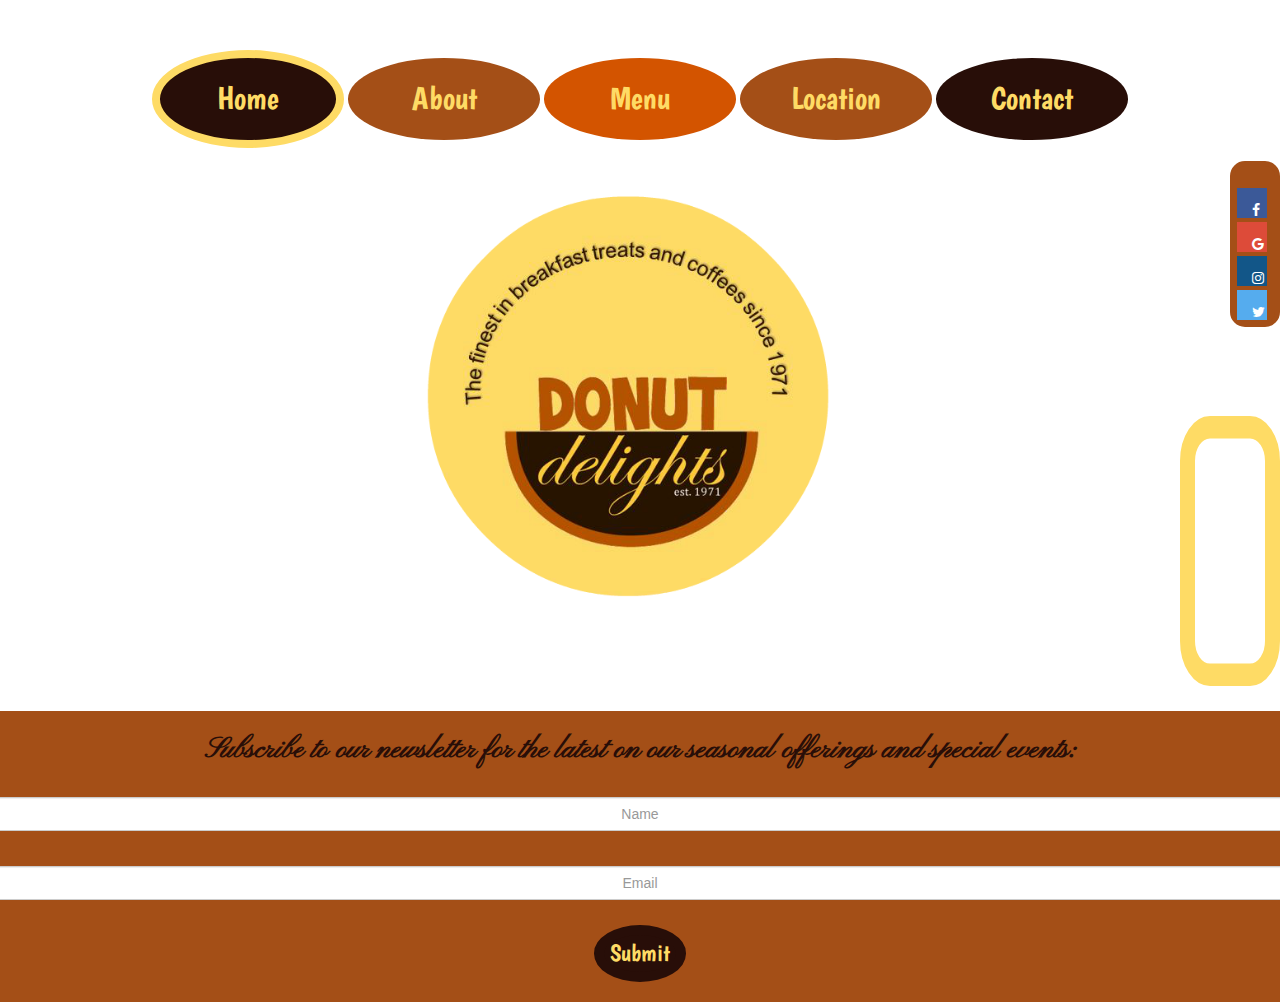
==== index.html @ b795b4d1 "Update" ====
<!doctype html>
<html class="no-js" lang="">
     <head>

<meta charset="utf-8">
  <meta name="viewport" content="width=device-width, initial-scale=1">
  <link rel="stylesheet" href="https://maxcdn.bootstrapcdn.com/bootstrap/3.3.7/css/bootstrap.min.css">
  <script src="https://ajax.googleapis.com/ajax/libs/jquery/3.2.0/jquery.min.js"></script>
  <script src="https://maxcdn.bootstrapcdn.com/bootstrap/3.3.7/js/bootstrap.min.js"></script>

        <!-- this is circletype
         <meta charset="utf-8">
        <meta http-equiv="X-UA-Compatible" content="IE=edge,chrome=1">
        <title>CircleType.js lets you curve type on the web</title>
        <meta name="description" content="CircleType.js is a tiny (4kb) jQuery plugin that lets you set type on a circle">
        <meta name="viewport" content="width=device-width, initial-scale=1.0, user-scalable=0">

        <script type="text/javascript" src="//use.typekit.net/fbl0lhq.js"></script>
        <script type="text/javascript">try{Typekit.load();}catch(e){}</script>

        <link rel="stylesheet" href="stylesheets/screen.css">

        <script src="js/vendor/modernizr-2.6.2-respond-1.1.0.min.js"></script>

     end circletype -->

        <meta charset="utf-8">
        <meta http-equiv="x-ua-compatible" content="ie=edge">
        <title></title>
        <meta name="description" content="">
        <meta name="viewport" content="width=device-width, initial-scale=1">

        <link rel="apple-touch-icon" href="apple-touch-icon.png">
        <!-- Place favicon.ico in the root directory -->
        <link rel="stylesheet" href="css/site.css">
        <link rel="stylesheet" href="css/normalize.css">
        <link rel="stylesheet" href="css/main.css">

        <script src="js/jquery-3.2.1.min.js"></script>


        <script src="js/vendor/modernizr-2.8.3.min.js"></script>
        <script src="./js/main.js"></script>


        <link href="https://fonts.googleapis.com/css?family=Boogaloo" rel="stylesheet">
        <link href="https://fonts.googleapis.com/css?family=Pinyon+Script" rel="stylesheet">
        <link href="https://fonts.googleapis.com/css?family=Andika|Pinyon+Script" rel="stylesheet">

<body>


<div class="topnav">
    <div class="row topnav">
    <div class="col-lg-12 col-md-12 topnav">
        <ul>
            <li><a href="index.html" id="home">Home</a></li>
            <li><a href="about.html" id="about">About</a></li>
            <li><a href="menu.html" id="menu">Menu</a></li>
            <li><a href="location.html" id="location">Location</a></li>
            <li><a href="contact.html" id="contact">Contact</a></li>
        </ul>
    </div>
    <div class="col-lg-12 col-md-12 YellowLogo">
            <img src="img/YellowLogo.png" alt="YellowLogo" class="YellowLogo" style="width:40%; height:auto">
    </div>
</div>
</div>

<div class="social">
    <link rel="stylesheet" href="https://cdnjs.cloudflare.com/ajax/libs/font-awesome/4.7.0/css/font-awesome.min.css">

                <!-- Add font awesome icons -->
        <ul>
            <li><a href="index.html" class="fa fa-facebook"></a></li>
            <li><a href="index.html" class="fa fa-google"></a></li>
            <li><a href="index.html" class="fa fa-instagram"></a></li>
            <li><a href="index.html" class="fa fa-twitter"></a></li>
        </ul>
</div>

        <div class="Video"></div>
            <iframe class="youtubevideo" width="560" height="315" src="https://www.youtube.com/embed/aWMjUQFEGd0"></iframe>
        </div>
 
 
<div class="container-fluid" id="emailform">
    <div class="row">
    <h3>Subscribe to our newsletter for the latest on our seasonal offerings and special events:</h3>
    <form action="join.html" method="POST">
        <div class="form-group">
            <label for="name"></label> 
            <input type="text" placeholder="Name" class="form-control"></input>
        </div>
        <div class="form-group">
            <label for="email"></label> 
            <input type="email" placeholder="Email" class="form-control" ></input>
        </div>
        <div><button type="submit" class="submit">Submit</button></div>
    </form>
    </div>
</div>


            <!-- https://www.youtube.com/watch?v=KuCMrs8umYA -->

    

        <script src="https://code.jquery.com/jquery-1.12.0.min.js"></script>
        <script>window.jQuery || document.write('<script src="js/vendor/jquery-1.12.0.min.js"><\/script>')</script>
        <script src="js/plugins.js"></script>
        <script src="js/main.js"></script>

        <!-- Google Analytics: change UA-XXXXX-X to be your site's ID. -->
        <script>
            (function(b,o,i,l,e,r){b.GoogleAnalyticsObject=l;b[l]||(b[l]=
            function(){(b[l].q=b[l].q||[]).push(arguments)});b[l].l=+new Date;
            e=o.createElement(i);r=o.getElementsByTagName(i)[0];
            e.src='https://www.google-analytics.com/analytics.js';
            r.parentNode.insertBefore(e,r)}(window,document,'script','ga'));
            ga('create','UA-XXXXX-X','auto');ga('send','pageview');
        </script>
    </body>
</html>
---- css/site.css ----
body{
  background: url("../img/donutsInCase.jpg") no-repeat center center fixed; 
  -webkit-background-size: cover;
  -moz-background-size: cover;
  -o-background-size: cover;
  background-size: cover;
}
.topnav {
    margin-top: 25px;
    display: block;
}
 .topnav ul {
    padding: 0;
    text-align: center;
    list-style-type: none;
    }

.topnav ul li{
    display: inline;
}

.topnav ul li a{
    font-family: 'Boogaloo', Arial, Helvetica, sans-serif;
    color:#FEDB65;
    font-size: xx-large;
    font-weight: lighter;
    text-decoration: none;
    padding-left: 35px;
    padding-right: 35px;
    padding-top: 18px;
    padding-bottom: 18px;
    border-radius: 50%;
    display:inline-block;
    width: 15%;
}

.topnav a:hover {
background: #FEDB65;
-webkit-text-fill-color: #280E08;
}

.topnav ul li #home {
    background-color: #280E08;
    -webkit-text-fill-color: #FEDB65;
    border: solid #FEDB65 8px;
}
.topnav ul li #about {
    background-color: #A44F17;
    -webkit-text-fill-color: #FEDB65;
}
.topnav ul li #menu {
    background-color: #D35400;
    -webkit-text-fill-color: #FEDB65;
}
.topnav ul li #location {
    background-color: #A44F17;
    -webkit-text-fill-color: #FEDB65;
}
.topnav ul li #contact {
    background-color: #280E08;
    -webkit-text-fill-color: #FEDB65;
}
img.YellowLogo {
    display: block;
    margin-left: 30%;
    margin-right: 30%;
    margin-top: 25px;
}

.social{
    border: solid 5px #A44F17;
    border-radius: 15px;
    background-color: #A44F17;
    float: right;
    margin-top: -450px;
}
.social ul{
    list-style-type: none;
    display:inline;
}
/* Style all font awesome icons */
.fa {
    padding: 15px;
    margin:2px;
    font-size: 30px;
    width: 10px;
    height: 10px;
    text-align: center;
    text-decoration: none;
}


/* Add a hover effect if you want */
.fa:hover {
    opacity: 0.7;
}

/* Set a specific color for each brand */

/* Facebook */
.fa-facebook {
    background: #3B5998;
    color: white;
}
/* Google+ */
.fa-google {
    background: #dd4b39;
    color: white;
}
/* Instagram */
.fa-instagram {
    background: #125688;
    color: white;
}

/* Twitter */
.fa-twitter {
    background: #55ACEE;
    color: white;
}
.youtubevideo{
    border: solid 15px #FEDB65;
    border-radius: 30px;
    transition: 0.3s ease-in-out;
    transform: scale(1,1.5);
    width: 100px;
    height: 180px;
    float: right;
    margin-top: -150px;
}
.youtubevideo:hover{
    direction: rtl;
    width: 400px;
    height: 180px;
}
#emailform{
    background-color:#A44F17;
    padding-top: 3px;
    padding-bottom: 20px;
    margin-left: -15px;
    margin-right: -15px;
    margin-top: 100px;
    text-align: center;
}
h3{
     font-family: 'pinyon script', brush script MT, script;
     text-align: center;  
     font-size: 30px;
     font-weight:bold;
     color:#280E08;   
}
input{
    width: 80%;
    display: block;
    margin-top: 10px;
    margin-bottom: 10px;
    margin-left: auto;
    margin-right: auto;
    border: solid 2px #FEDB65;
    text-align: center;
    font-family: 'Andika', Arial, Helvetica, sans-serif;
}
.submit{
    margin-left: auto;
    margin-right: auto;
    margin-top: 10px;
    background-color: #280E08;
    color:#FEDB65;
    border:solid 10px #280E08;
    border-radius:50%;
    font-family: 'Boogaloo', Arial, Helvetica, sans-serif;
    font-size:x-large;
}
---- css/main.css ----
/*! HTML5 Boilerplate v5.3.0 | MIT License | https://html5boilerplate.com/ */

/*
 * What follows is the result of much research on cross-browser styling.
 * Credit left inline and big thanks to Nicolas Gallagher, Jonathan Neal,
 * Kroc Camen, and the H5BP dev community and team.
 */

/* ==========================================================================
   Base styles: opinionated defaults
   ========================================================================== */

html {
    color: #222;
    font-size: 1em;
    line-height: 1.4;
}
/*
 * Remove text-shadow in selection highlight:
 * https://twitter.com/miketaylr/status/12228805301
 *
 * These selection rule sets have to be separate.
 * Customize the background color to match your design.
 */

::-moz-selection {
    background: #b3d4fc;
    text-shadow: none;
}

::selection {
    background: #b3d4fc;
    text-shadow: none;
}

/*
 * A better looking default horizontal rule
 */

hr {
    display: block;
    height: 1px;
    border: 0;
    border-top: 1px solid #ccc;
    margin: 1em 0;
    padding: 0;
}

/*
 * Remove the gap between audio, canvas, iframes,
 * images, videos and the bottom of their containers:
 * https://github.com/h5bp/html5-boilerplate/issues/440
 */

audio,
canvas,
iframe,
img,
svg,
video {
    vertical-align: middle;
}

/*
 * Remove default fieldset styles.
 */

fieldset {
    border: 0;
    margin: 0;
    padding: 0;
}

/*
 * Allow only vertical resizing of textareas.
 */

textarea {
    resize: vertical;
}

/* ==========================================================================
   Browser Upgrade Prompt
   ========================================================================== */

.browserupgrade {
    margin: 0.2em 0;
    background: #ccc;
    color: #000;
    padding: 0.2em 0;
}

/* ==========================================================================
   Author's custom styles
   ========================================================================== */

















/* ==========================================================================
   Helper classes
   ========================================================================== */

/*
 * Hide visually and from screen readers
 */

.hidden {
    display: none !important;
}

/*
 * Hide only visually, but have it available for screen readers:
 * http://snook.ca/archives/html_and_css/hiding-content-for-accessibility
 */

.visuallyhidden {
    border: 0;
    clip: rect(0 0 0 0);
    height: 1px;
    margin: -1px;
    overflow: hidden;
    padding: 0;
    position: absolute;
    width: 1px;
}

/*
 * Extends the .visuallyhidden class to allow the element
 * to be focusable when navigated to via the keyboard:
 * https://www.drupal.org/node/897638
 */

.visuallyhidden.focusable:active,
.visuallyhidden.focusable:focus {
    clip: auto;
    height: auto;
    margin: 0;
    overflow: visible;
    position: static;
    width: auto;
}

/*
 * Hide visually and from screen readers, but maintain layout
 */

.invisible {
    visibility: hidden;
}

/*
 * Clearfix: contain floats
 *
 * For modern browsers
 * 1. The space content is one way to avoid an Opera bug when the
 *    `contenteditable` attribute is included anywhere else in the document.
 *    Otherwise it causes space to appear at the top and bottom of elements
 *    that receive the `clearfix` class.
 * 2. The use of `table` rather than `block` is only necessary if using
 *    `:before` to contain the top-margins of child elements.
 */

.clearfix:before,
.clearfix:after {
    content: " "; /* 1 */
    display: table; /* 2 */
}

.clearfix:after {
    clear: both;
}

/* ==========================================================================
   EXAMPLE Media Queries for Responsive Design.
   These examples override the primary ('mobile first') styles.
   Modify as content requires.
   ========================================================================== */

@media only screen and (min-width: 35em) {
    /* Style adjustments for viewports that meet the condition */
}

@media print,
       (-webkit-min-device-pixel-ratio: 1.25),
       (min-resolution: 1.25dppx),
       (min-resolution: 120dpi) {
    /* Style adjustments for high resolution devices */
}

/* ==========================================================================
   Print styles.
   Inlined to avoid the additional HTTP request:
   http://www.phpied.com/delay-loading-your-print-css/
   ========================================================================== */

@media print {
    *,
    *:before,
    *:after,
    *:first-letter,
    *:first-line {
        background: transparent !important;
        color: #000 !important; /* Black prints faster:
                                   http://www.sanbeiji.com/archives/953 */
        box-shadow: none !important;
        text-shadow: none !important;
    }

    a,
    a:visited {
        text-decoration: underline;
    }

    a[href]:after {
        content: " (" attr(href) ")";
    }

    abbr[title]:after {
        content: " (" attr(title) ")";
    }

    /*
     * Don't show links that are fragment identifiers,
     * or use the `javascript:` pseudo protocol
     */

    a[href^="#"]:after,
    a[href^="javascript:"]:after {
        content: "";
    }

    pre,
    blockquote {
        border: 1px solid #999;
        page-break-inside: avoid;
    }

    /*
     * Printing Tables:
     * http://css-discuss.incutio.com/wiki/Printing_Tables
     */

    thead {
        display: table-header-group;
    }

    tr,
    img {
        page-break-inside: avoid;
    }

    img {
        max-width: 100% !important;
    }

    p,
    h2,
    h3 {
        orphans: 3;
        widows: 3;
    }

    h2,
    h3 {
        page-break-after: avoid;
    }
}
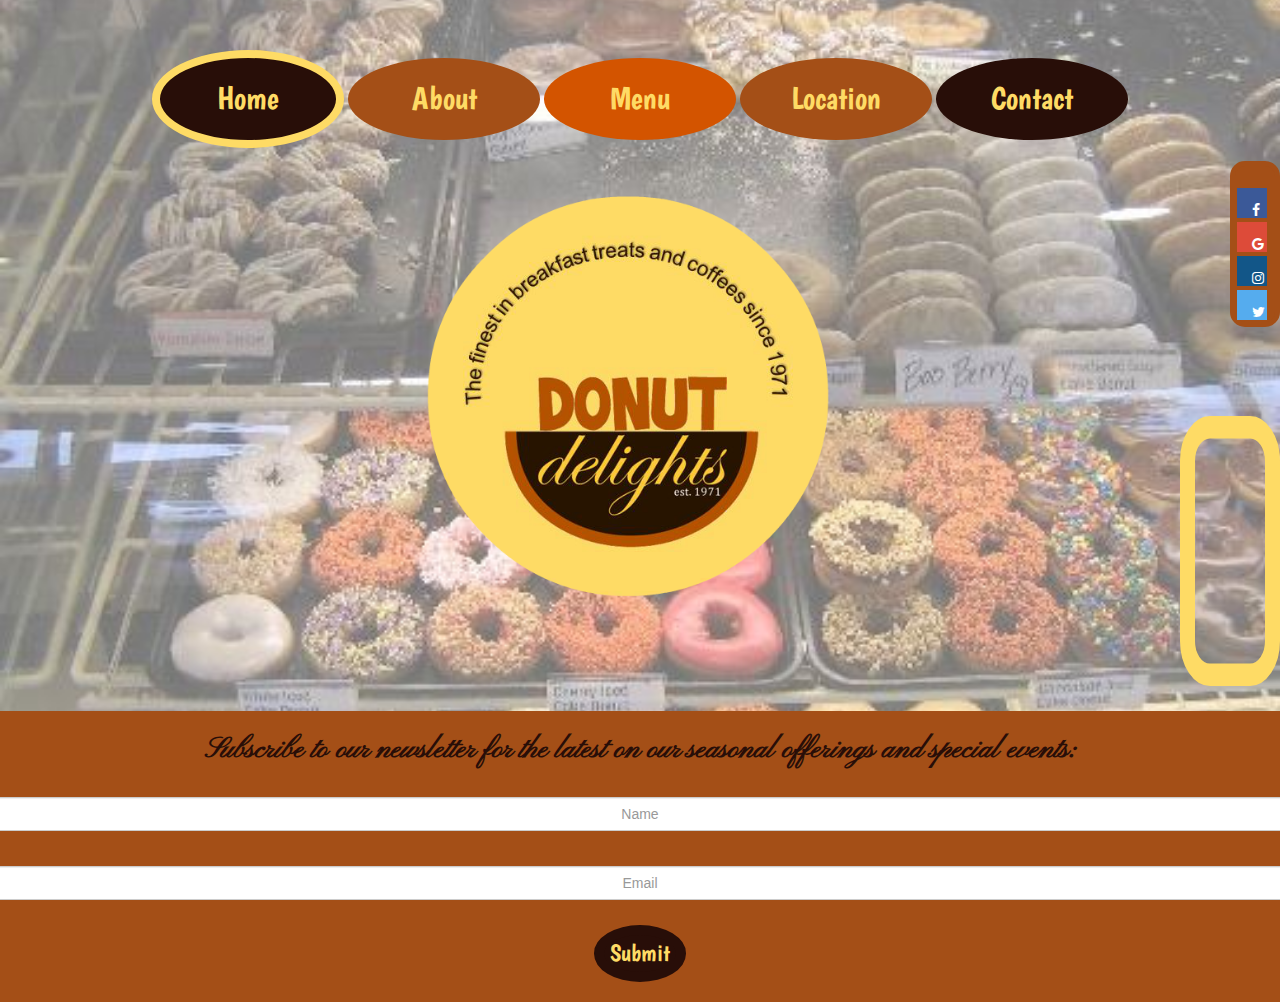
==== commit 9d796135: "working on email form" ====
--- a/index.html
+++ b/index.html
@@ -7,22 +7,6 @@
   <link rel="stylesheet" href="https://maxcdn.bootstrapcdn.com/bootstrap/3.3.7/css/bootstrap.min.css">
   <script src="https://ajax.googleapis.com/ajax/libs/jquery/3.2.0/jquery.min.js"></script>
   <script src="https://maxcdn.bootstrapcdn.com/bootstrap/3.3.7/js/bootstrap.min.js"></script>
-
-        <!-- this is circletype
-         <meta charset="utf-8">
-        <meta http-equiv="X-UA-Compatible" content="IE=edge,chrome=1">
-        <title>CircleType.js lets you curve type on the web</title>
-        <meta name="description" content="CircleType.js is a tiny (4kb) jQuery plugin that lets you set type on a circle">
-        <meta name="viewport" content="width=device-width, initial-scale=1.0, user-scalable=0">
-
-        <script type="text/javascript" src="//use.typekit.net/fbl0lhq.js"></script>
-        <script type="text/javascript">try{Typekit.load();}catch(e){}</script>
-
-        <link rel="stylesheet" href="stylesheets/screen.css">
-
-        <script src="js/vendor/modernizr-2.6.2-respond-1.1.0.min.js"></script>
-
-     end circletype -->
 
         <meta charset="utf-8">
         <meta http-equiv="x-ua-compatible" content="ie=edge">
--- a/css/site.css
+++ b/css/site.css
@@ -1,5 +1,5 @@
 body{
-  background: url("../img/donutsInCase.jpg") no-repeat center center fixed; 
+  background: url("../img/donutsInCase.JPG") no-repeat center center fixed; 
   -webkit-background-size: cover;
   -moz-background-size: cover;
   -o-background-size: cover;
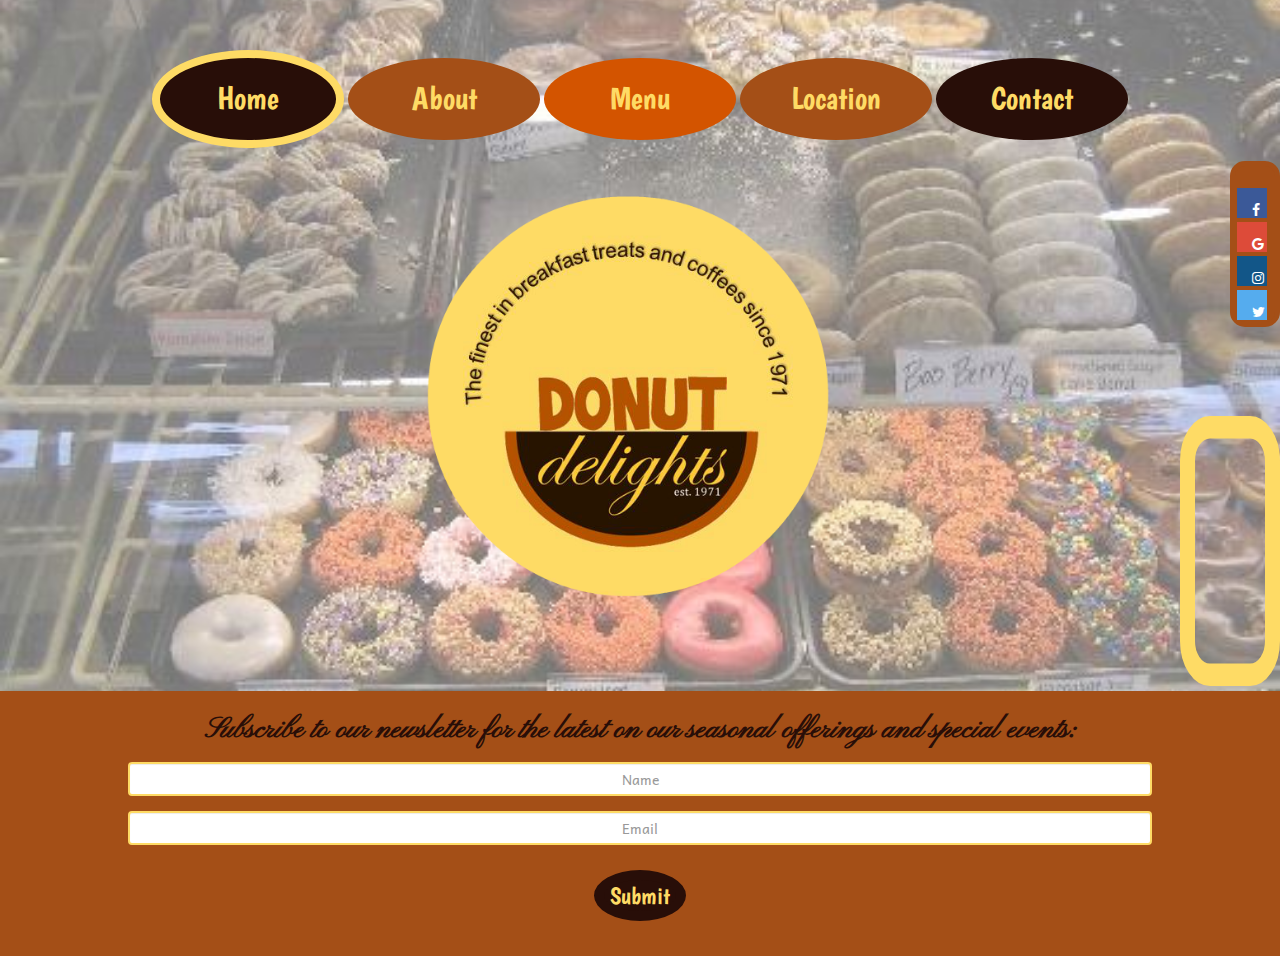
==== commit 9f7db4c6: "update all forms" ====
--- a/index.html
+++ b/index.html
@@ -69,20 +69,14 @@
  
  
 <div class="container-fluid" id="emailform">
-    <div class="row">
     <h3>Subscribe to our newsletter for the latest on our seasonal offerings and special events:</h3>
-    <form action="join.html" method="POST">
         <div class="form-group">
-            <label for="name"></label> 
-            <input type="text" placeholder="Name" class="form-control"></input>
+            <form action="https://formspree.io/acrawford@parkland.edu" method="POST">
+                <input type="text"name="name" placeholder="Name" class="form-control">
+                <input type="email" placeholder="Email" class="form-control" >
+                <input type="submit" value="Submit" class="submit">
+            </form>
         </div>
-        <div class="form-group">
-            <label for="email"></label> 
-            <input type="email" placeholder="Email" class="form-control" ></input>
-        </div>
-        <div><button type="submit" class="submit">Submit</button></div>
-    </form>
-    </div>
 </div>
 
 
--- a/css/site.css
+++ b/css/site.css
@@ -139,7 +139,7 @@
     padding-bottom: 20px;
     margin-left: -15px;
     margin-right: -15px;
-    margin-top: 100px;
+    margin-top: 80px;
     text-align: center;
 }
 h3{
@@ -149,11 +149,11 @@
      font-weight:bold;
      color:#280E08;   
 }
-input{
+.form-control{
     width: 80%;
     display: block;
-    margin-top: 10px;
-    margin-bottom: 10px;
+    margin-top: 15px;
+    margin-bottom: 15px;
     margin-left: auto;
     margin-right: auto;
     border: solid 2px #FEDB65;
@@ -170,4 +170,4 @@
     border-radius:50%;
     font-family: 'Boogaloo', Arial, Helvetica, sans-serif;
     font-size:x-large;
-}
+}